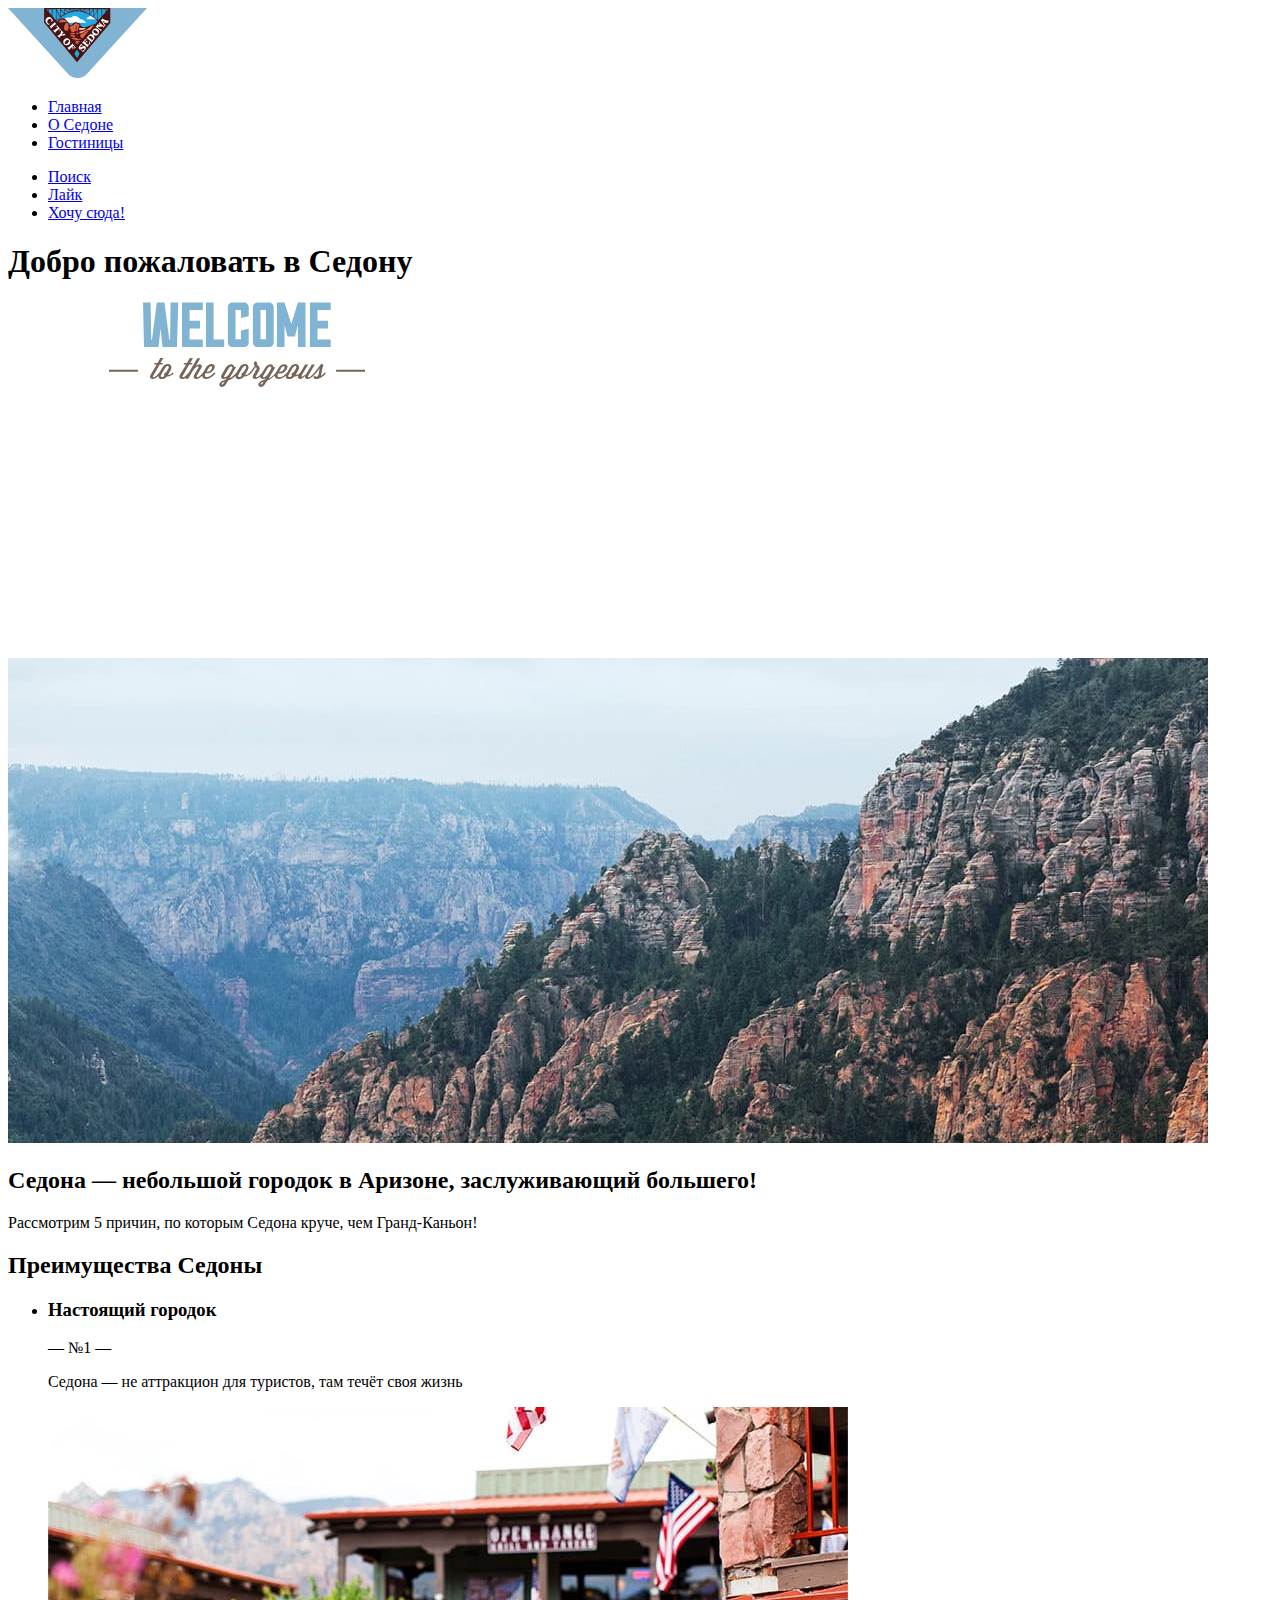
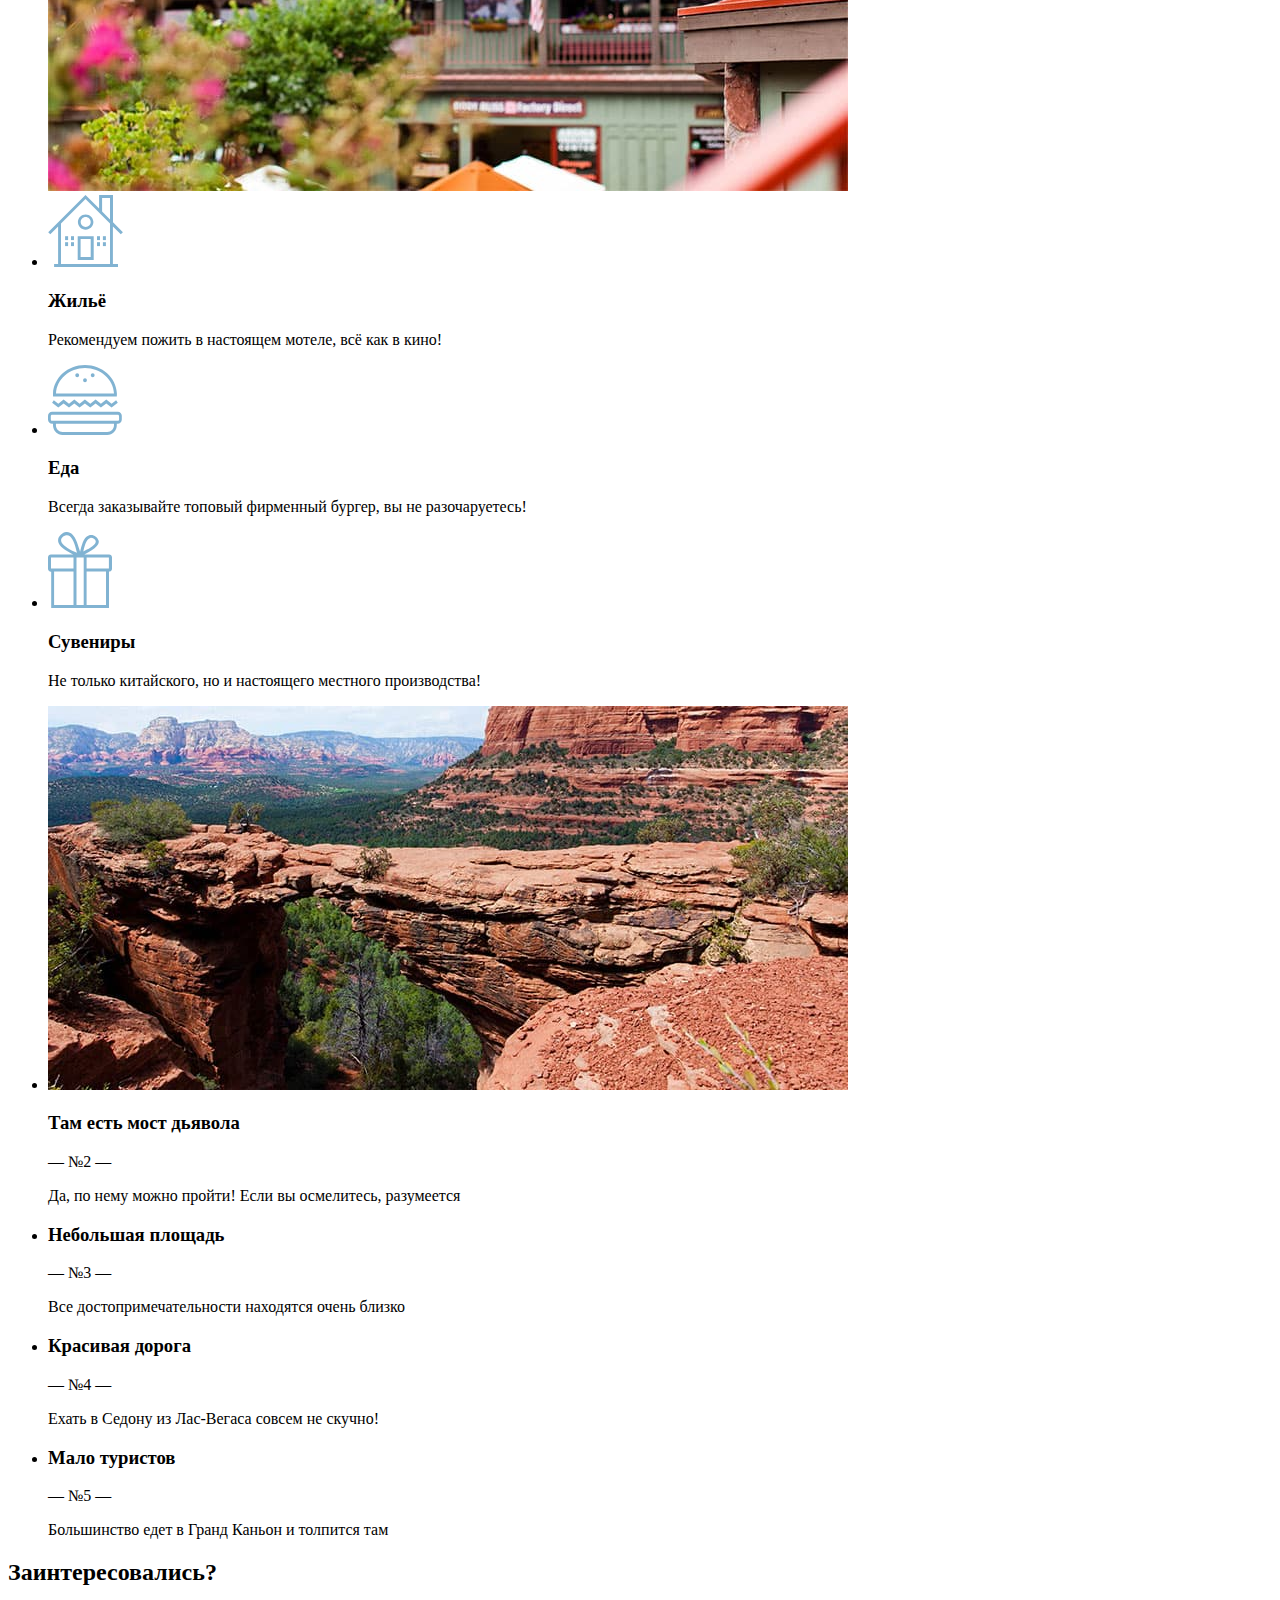
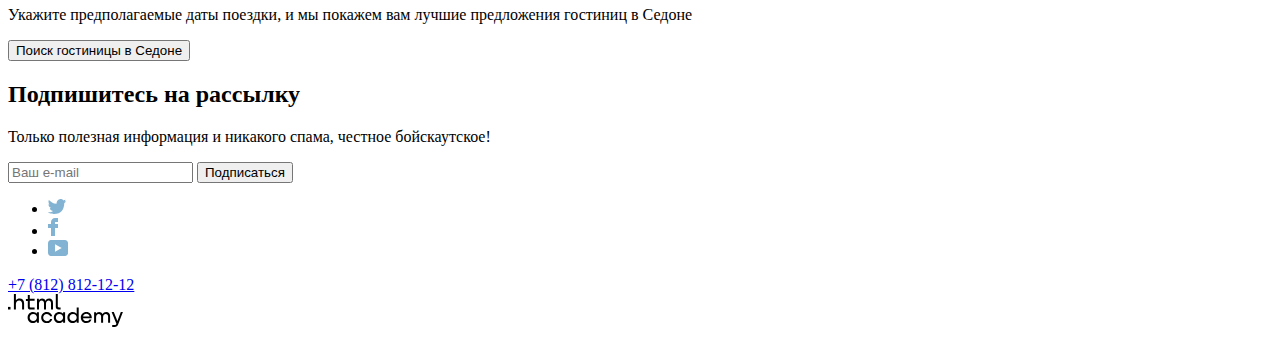
==== 03-live-img-css/index.html @ 6b1d83e8 "разделила верстку на лайвы" ====
<!DOCTYPE html>
<html lang="ru">
<head>
    <meta charset="UTF-8">
    <title>Sedona</title>
</head>
<body>
	<header class="page-header">
		<img class="header-logo" src="images/logo.svg" alt="Логотип Седона">
		<nav class="navigation">
	    <ul class="navigation-list">
				<li class="navigation-item">
					<a class="navigation-link" href="index.html">Главная</a>
				</li>
				<li class="navigation-item">
					<a class="navigation-link" href="#">О Седоне</a>
				</li>
				<li class="navigation-item">
					<a class="navigation-link" href="catalog.html">Гостиницы</a>
				</li>
			</ul>
			<ul class="navigation-list navigation-buttons">
				<li class="navigation-item">
					<a class="navigation-link" href="#">
						<span class="visually-hidden">Поиск</span>
					</a>
				</li>
				<li class="navigation-item">
					<a class="navigation-link" href="#">
						<span class="visually-hidden">Лайк</span>
					</a>
				</li>
				<li class="navigation-item">
					<a class="navigation-link" href="#">Хочу сюда!</a>
				</li>
			</ul>
		</nav>
	</header>

	<main class="main-index">
		<section class="welcome">
			<h1 class="visually-hidden">Добро пожаловать в Седону</h1>
			<img class="welcome-image" src="images/welcome.svg" alt="Добро пожаловать в Седону.">
			<img class="welcome-image" src="images/index-background.jpg" alt="Изображение гор Седоны.">
			<h2 class="welcome-title">Седона — небольшой городок в Аризоне, заслуживающий большего!</h2>
			<p class="welcome-description">Рассмотрим 5 причин, по которым Седона круче, чем Гранд-Каньон!</p>
		</section>
		<section class="advantages">
			<h2 class="visually-hidden">Преимущества Седоны</h2>
			<ul class="advantages-list">
				<li class="advantages-item">
					<h3 class="advantages-title">Настоящий городок</h3>
					<span class="advatages-number">— №1 —</span>
					<p class="advantages-description">Седона — не аттракцион для туристов, там течёт своя жизнь</p>
					<img class="advantages-image" src="images/photo-1.jpg" alt="Настоящий городок">
				</li>
				<li class="advantages-item">
					<img class="advantages-image" src="images/icon-1.svg" alt="Жильё">
					<h3 class="advantages-title">Жильё</h3>
					<p class="advantages-description">Рекомендуем пожить в настоящем мотеле, всё как в кино!</p>
				</li>
				<li class="advantages-item">
					<img class="advantages-list" src="images/icon-2.svg" alt="Еда">
					<h3 class="advantages-title">Еда</h3>
					<p class="advantages-description">Всегда заказывайте топовый фирменный бургер, вы не разочаруетесь!</p>
				</li>
				<li class="advantages-item">
					<img class="advantages-list" src="images/icon-3.svg" alt="Сувениры">
					<h3 class="advantages-title">Сувениры</h3>
					<p class="advantages-description">Не только китайского, но и настоящего местного производства!</p>
				</li>
				<li class="advantages-item">
					<img class="advantages-image" src="images/photo-2.jpg" alt="Там есть мост дьявола">
					<h3 class="advantages-title">Там есть мост дьявола</h3>
					<span class="advatages-number">— №2 —</span>
					<p class="advantages-description">Да, по нему можно пройти! Если вы осмелитесь, разумеется</p>
				</li>
				<li class="advantages-list">
					<h3 class="advantages-title">Небольшая площадь</h3>
					<span class="advantages-number">— №3 —</span>
					<p class="advantages-description">Все достопримечательности находятся очень близко</p>
				</li>
				<li class="advantages-list">
					<h3 class="advantages-title">Красивая дорога</h3>
					<span class="advantages-number">— №4 —</span>
					<p class="advantages-description">Ехать в Седону из Лас-Вегаса совсем не скучно!</p>
				</li>
				<li class="advantages-list">
					<h3 class="advantages-title">Мало туристов</h3>
					<span class="advantages-number">— №5 —</span>
					<p class="advantages-description">Большинство едет в Гранд Каньон и толпится там</p>
				</li>
			</ul>
	  </section>
		<section class="booking">
			<h2 class="booking-title">Заинтересовались?</h2>
			<p class="booking-description">Укажите предполагаемые даты поездки, и мы покажем вам лучшие предложения гостиниц в Седоне
			</p>
			<button class="button">Поиск гостиницы в Седоне</button>
		</section>
	</main>

	<footer class="page-footer">
		<section class="subscription">
			<h2 class="subscription-title">Подпишитесь на рассылку</h2>
			<p class="subscription-description">Только полезная информация и никакого спама,
			честное бойскаутское!</p>
			<form action="https://echo.htmlacademy.ru/" method="get">
				<input class="subscription-input" type="email" name="subscription" placeholder="Ваш e-mail">
				<button class="button" type="submit">Подписаться</button>
			</form>
		</section>
		<div class="footer-social">
			<ul class="footer-social-list">
				<li class="footer-social-item">
					<a class="button" href="https://twitter.com/htmlacademy_ru">
						<img src="images/social-twitter.svg" alt="Ссылка на твиттер">
					</a>
				</li>
				<li class="footer-social-item">
					<a class="button" href="https://www.facebook.com/htmlacademy">
						<img src="images/social-facebook.svg" alt="Ссылка на фейсбук">
					</a>
				</li>
				<li class="footer-social-item">
					<a class="button" href="https://www.youtube.com/c/HTMLAcademyRUS">
						<img src="images/social-youtube.svg" alt="Ссылка на ютуб">
					</a>
				</li>
			</ul>
		</div>
		<div class="footer-phone">
			<a href="tel:+78128121212">+7 (812) 812-12-12</a>
		</div>
		<div class="footer-logo">
			<a href="https://htmlacademy.ru/">
				<img class="footer-image" src="images/logo_htmlacademy.svg" alt="html academy logo">
			</a>
		</div>
	</footer>
</body>
</html>
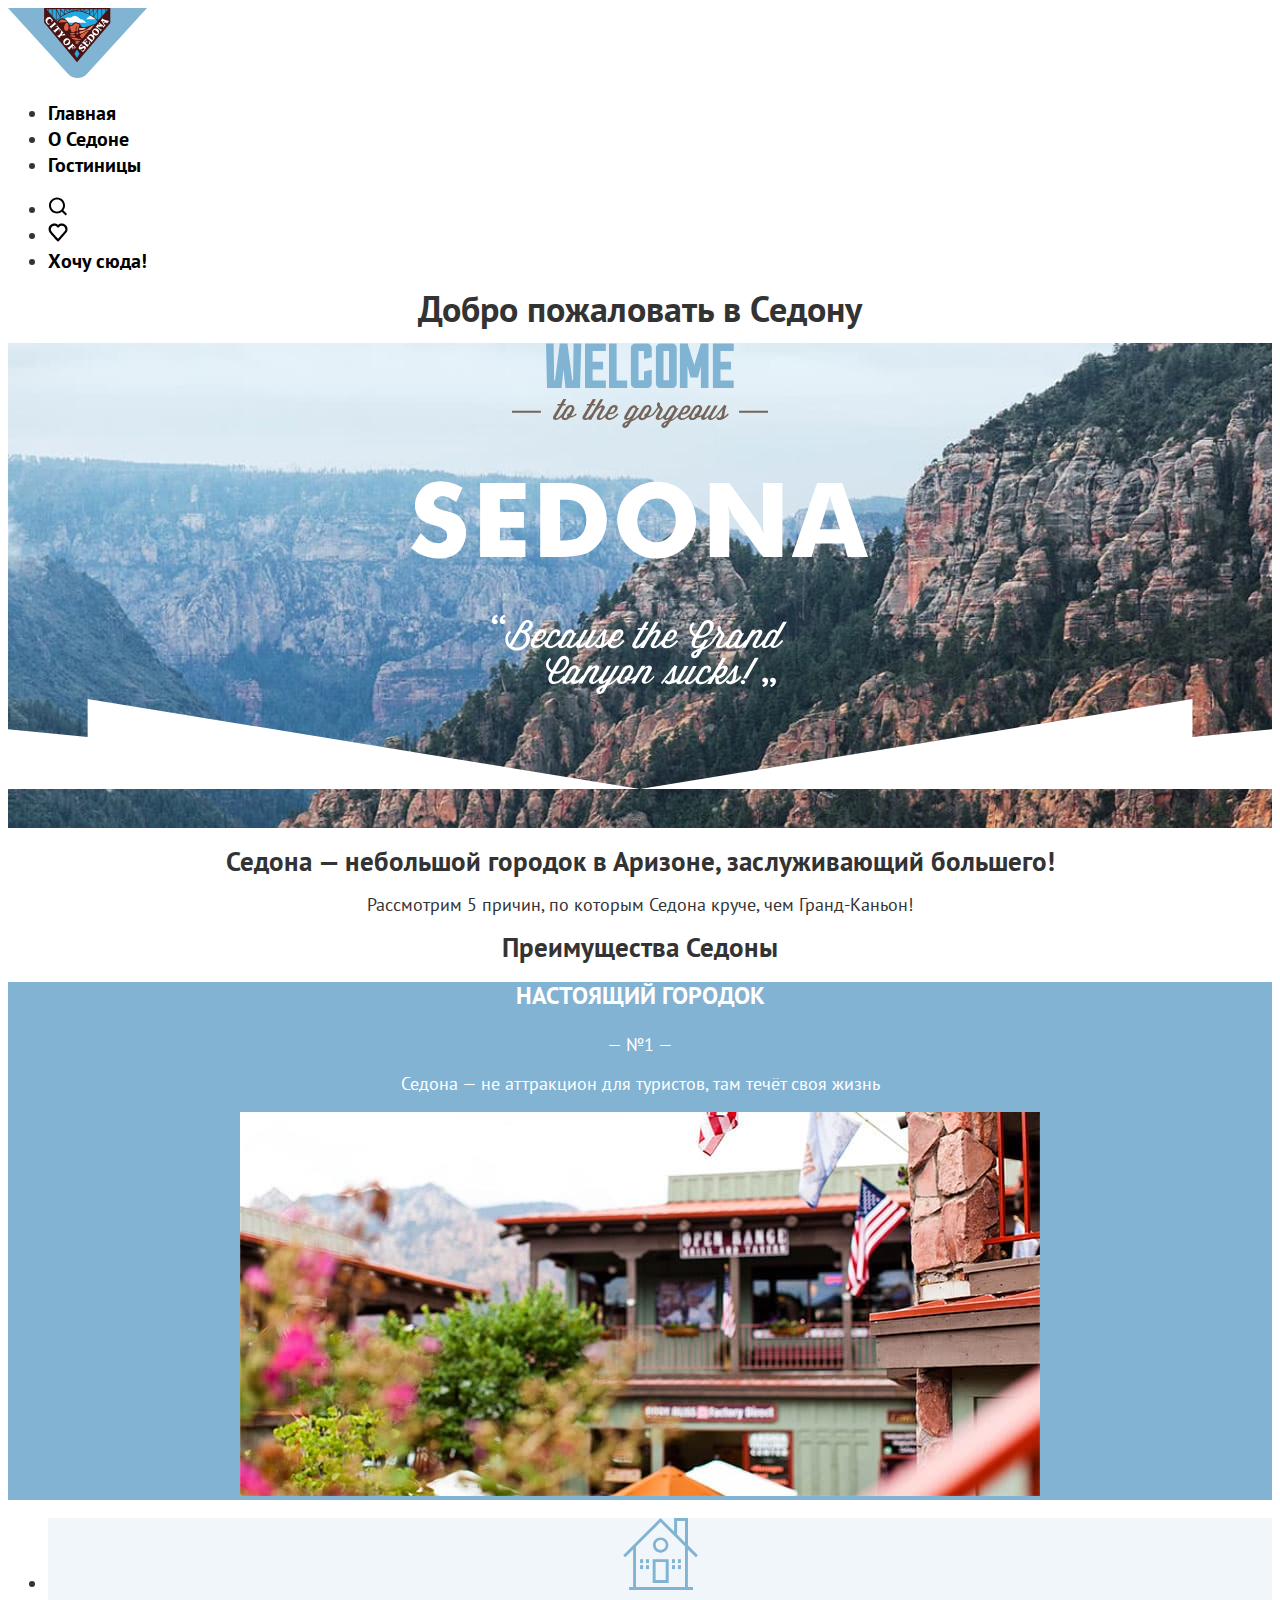
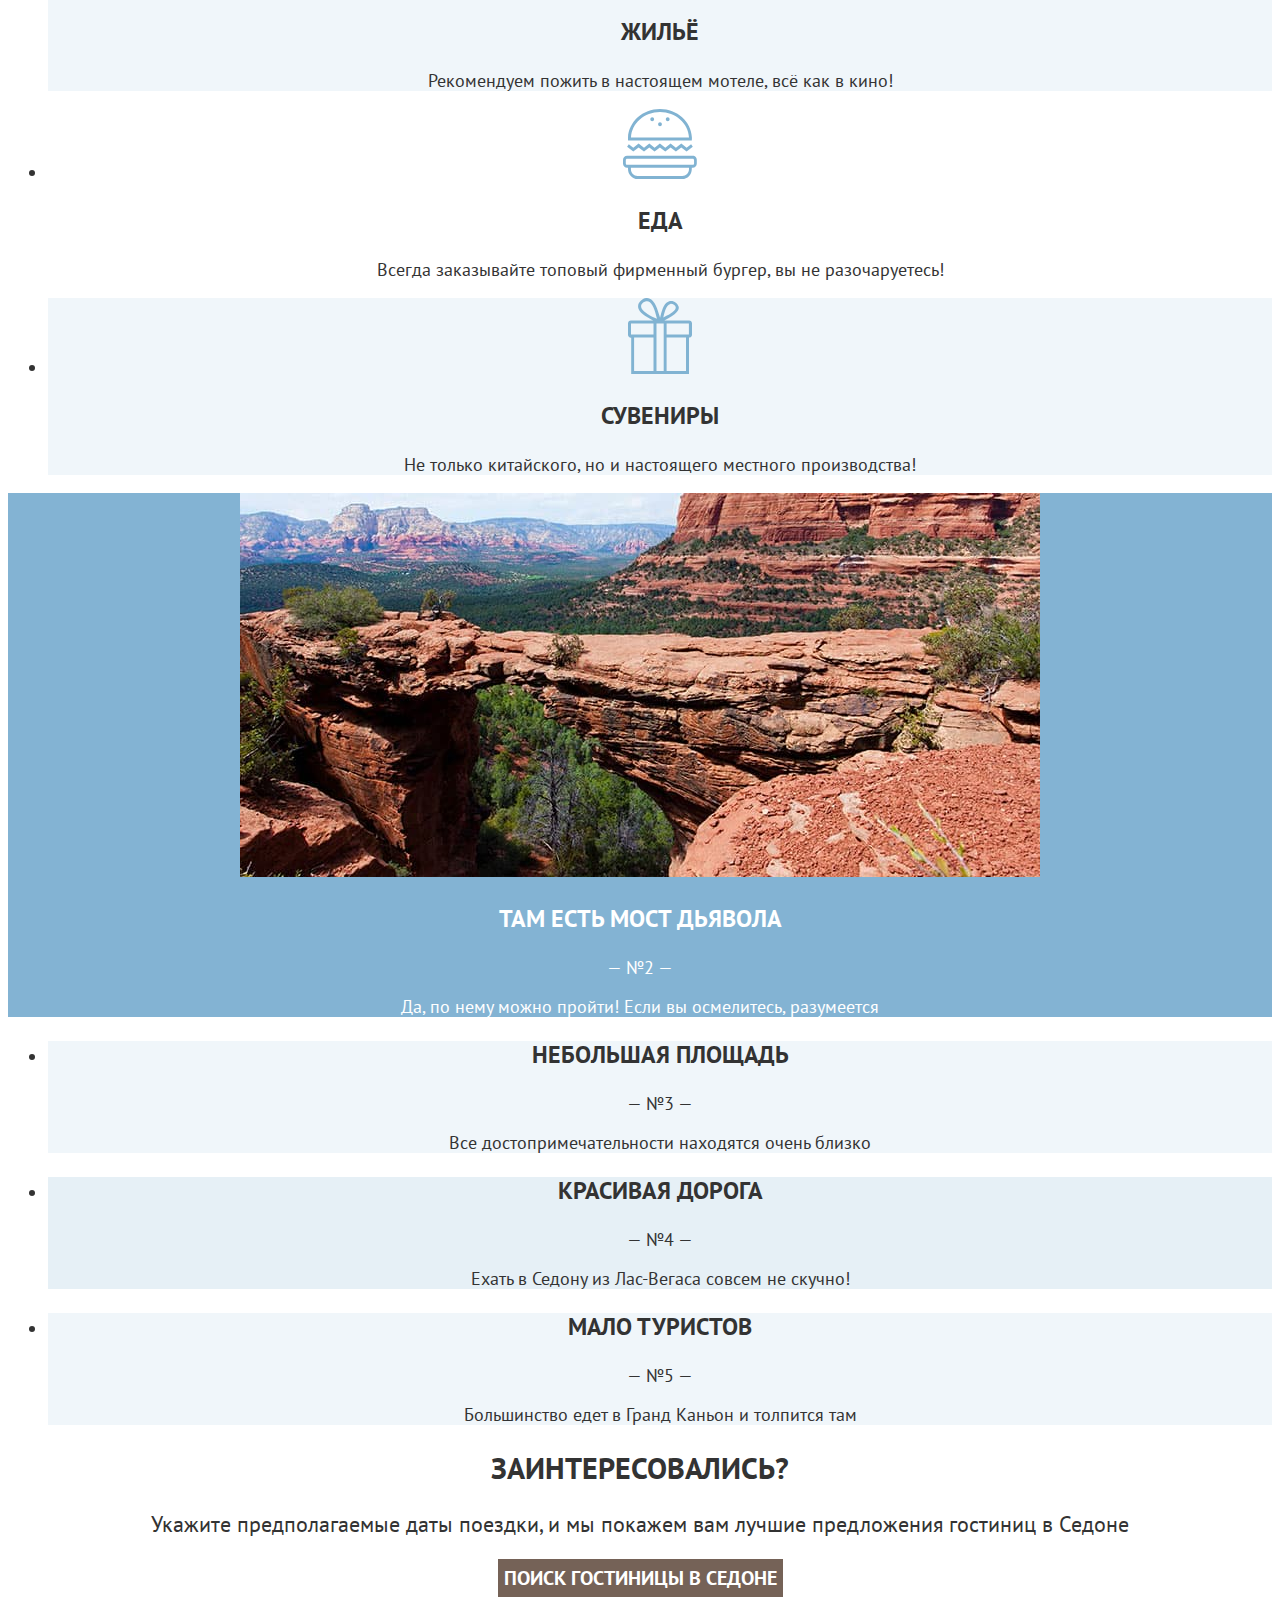
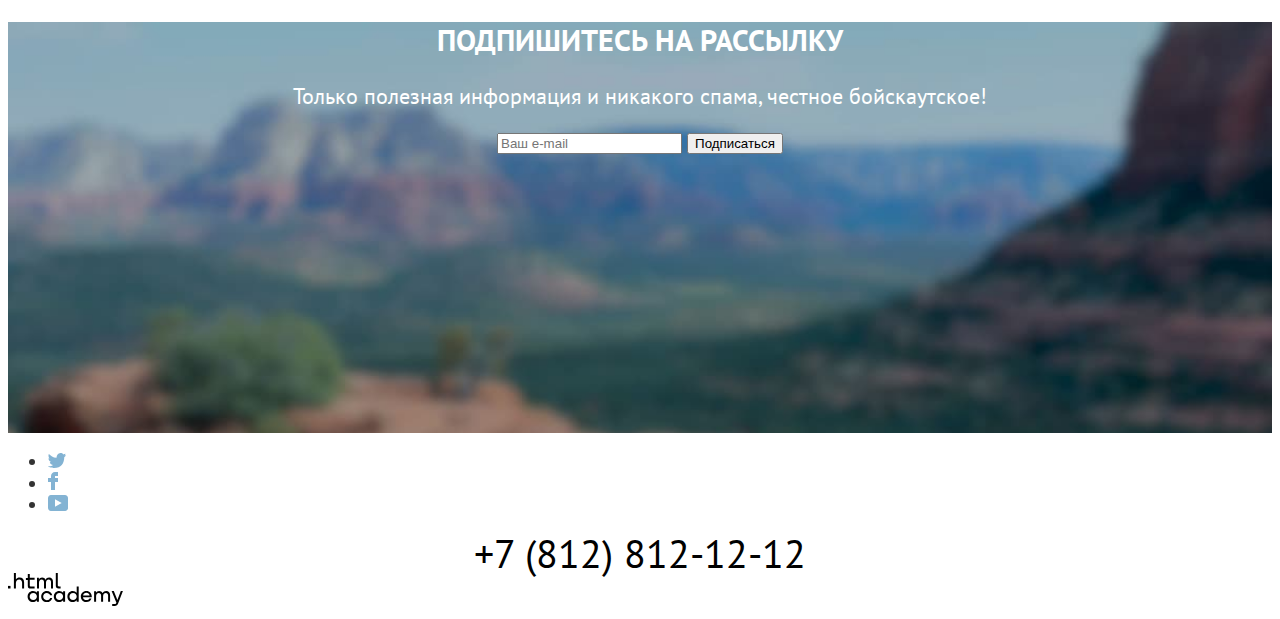
==== commit d15c7f06: "сверстала базовые стили" ====
--- a/03-live-img-css/index.html
+++ b/03-live-img-css/index.html
@@ -1,12 +1,13 @@
 <!DOCTYPE html>
 <html lang="ru">
 <head>
-    <meta charset="UTF-8">
-    <title>Sedona</title>
+	<meta charset="UTF-8">
+	<title>Sedona</title>
+	<link rel="stylesheet" href="styles/styles.css">
 </head>
 <body>
 	<header class="page-header">
-		<img class="header-logo" src="images/logo.svg" alt="Логотип Седона">
+		<img class="header-logo" width="139" height="70" src="images/logo.svg" alt="Логотип Седона">
 		<nav class="navigation">
 	    <ul class="navigation-list">
 				<li class="navigation-item">
@@ -22,12 +23,12 @@
 			<ul class="navigation-list navigation-buttons">
 				<li class="navigation-item">
 					<a class="navigation-link" href="#">
-						<span class="visually-hidden">Поиск</span>
+						<img class="navigation-image" width="20" height="19" src="images/icon-search.svg" alt="Поиск">
 					</a>
 				</li>
 				<li class="navigation-item">
 					<a class="navigation-link" href="#">
-						<span class="visually-hidden">Лайк</span>
+						<img class="navigation-image" width="20" height="19" src="images/icon-like.svg" alt="Лайк">
 					</a>
 				</li>
 				<li class="navigation-item">
@@ -40,52 +41,56 @@
 	<main class="main-index">
 		<section class="welcome">
 			<h1 class="visually-hidden">Добро пожаловать в Седону</h1>
-			<img class="welcome-image" src="images/welcome.svg" alt="Добро пожаловать в Седону.">
-			<img class="welcome-image" src="images/index-background.jpg" alt="Изображение гор Седоны.">
+			<div class="welcome-banner">
+				<img class="welcome-image" width="458" height="352" src="images/welcome.svg" alt="Добро пожаловать в Седону.">
+				<img class="welcome-divider" width="1200" height="57" src="images/divider.svg" alt="Разделитель">
+			</div>
 			<h2 class="welcome-title">Седона — небольшой городок в Аризоне, заслуживающий большего!</h2>
 			<p class="welcome-description">Рассмотрим 5 причин, по которым Седона круче, чем Гранд-Каньон!</p>
 		</section>
 		<section class="advantages">
 			<h2 class="visually-hidden">Преимущества Седоны</h2>
-			<ul class="advantages-list">
-				<li class="advantages-item">
+			<div class="advantages-item advantages-item-1">
 					<h3 class="advantages-title">Настоящий городок</h3>
 					<span class="advatages-number">— №1 —</span>
 					<p class="advantages-description">Седона — не аттракцион для туристов, там течёт своя жизнь</p>
-					<img class="advantages-image" src="images/photo-1.jpg" alt="Настоящий городок">
-				</li>
-				<li class="advantages-item">
-					<img class="advantages-image" src="images/icon-1.svg" alt="Жильё">
+					<img class="advantages-image" width="800" height="384" src="images/photo-1.jpg" alt="Настоящий городок">
+			</div>
+			<ul class="advantages-list">
+				<li class="advantages-item advantages-item-2">
+					<img class="advantages-image" width="75" height="72" src="images/icon-1.svg" alt="Жильё">
 					<h3 class="advantages-title">Жильё</h3>
 					<p class="advantages-description">Рекомендуем пожить в настоящем мотеле, всё как в кино!</p>
 				</li>
-				<li class="advantages-item">
-					<img class="advantages-list" src="images/icon-2.svg" alt="Еда">
+				<li class="advantages-item advantages-item-3">
+					<img class="advantages-list" width="74" height="70" src="images/icon-2.svg" alt="Еда">
 					<h3 class="advantages-title">Еда</h3>
 					<p class="advantages-description">Всегда заказывайте топовый фирменный бургер, вы не разочаруетесь!</p>
 				</li>
-				<li class="advantages-item">
-					<img class="advantages-list" src="images/icon-3.svg" alt="Сувениры">
+				<li class="advantages-item advantages-item-4">
+					<img class="advantages-list" width="64" height="76" src="images/icon-3.svg" alt="Сувениры">
 					<h3 class="advantages-title">Сувениры</h3>
 					<p class="advantages-description">Не только китайского, но и настоящего местного производства!</p>
 				</li>
-				<li class="advantages-item">
-					<img class="advantages-image" src="images/photo-2.jpg" alt="Там есть мост дьявола">
-					<h3 class="advantages-title">Там есть мост дьявола</h3>
-					<span class="advatages-number">— №2 —</span>
-					<p class="advantages-description">Да, по нему можно пройти! Если вы осмелитесь, разумеется</p>
-				</li>
-				<li class="advantages-list">
+			</ul>
+			<div class="advantages-item advantages-item-5">
+				<img class="advantages-image" width="800" height="384" src="images/photo-2.jpg" alt="Там есть мост дьявола">
+				<h3 class="advantages-title">Там есть мост дьявола</h3>
+				<span class="advatages-number">— №2 —</span>
+				<p class="advantages-description">Да, по нему можно пройти! Если вы осмелитесь, разумеется</p>
+			</div>
+			<ul class="advantages-list">
+				<li class="advantages-item advantages-item-6 ">
 					<h3 class="advantages-title">Небольшая площадь</h3>
 					<span class="advantages-number">— №3 —</span>
 					<p class="advantages-description">Все достопримечательности находятся очень близко</p>
 				</li>
-				<li class="advantages-list">
+				<li class="advantages-item advantages-item-7">
 					<h3 class="advantages-title">Красивая дорога</h3>
 					<span class="advantages-number">— №4 —</span>
 					<p class="advantages-description">Ехать в Седону из Лас-Вегаса совсем не скучно!</p>
 				</li>
-				<li class="advantages-list">
+				<li class="advantages-item advantages-item-8">
 					<h3 class="advantages-title">Мало туристов</h3>
 					<span class="advantages-number">— №5 —</span>
 					<p class="advantages-description">Большинство едет в Гранд Каньон и толпится там</p>
@@ -96,12 +101,12 @@
 			<h2 class="booking-title">Заинтересовались?</h2>
 			<p class="booking-description">Укажите предполагаемые даты поездки, и мы покажем вам лучшие предложения гостиниц в Седоне
 			</p>
-			<button class="button">Поиск гостиницы в Седоне</button>
+			<button class="booking-button">Поиск гостиницы в Седоне</button>
 		</section>
 	</main>
 
 	<footer class="page-footer">
-		<section class="subscription">
+		<section class="subscription subscription-index">
 			<h2 class="subscription-title">Подпишитесь на рассылку</h2>
 			<p class="subscription-description">Только полезная информация и никакого спама,
 			честное бойскаутское!</p>
@@ -114,17 +119,17 @@
 			<ul class="footer-social-list">
 				<li class="footer-social-item">
 					<a class="button" href="https://twitter.com/htmlacademy_ru">
-						<img src="images/social-twitter.svg" alt="Ссылка на твиттер">
+						<img src="images/social-twitter.svg" width="18" height="15" alt="Ссылка на твиттер">
 					</a>
 				</li>
 				<li class="footer-social-item">
 					<a class="button" href="https://www.facebook.com/htmlacademy">
-						<img src="images/social-facebook.svg" alt="Ссылка на фейсбук">
+						<img src="images/social-facebook.svg" width="10" height="18" alt="Ссылка на фейсбук">
 					</a>
 				</li>
 				<li class="footer-social-item">
 					<a class="button" href="https://www.youtube.com/c/HTMLAcademyRUS">
-						<img src="images/social-youtube.svg" alt="Ссылка на ютуб">
+						<img src="images/social-youtube.svg" width="20" height="16" alt="Ссылка на ютуб">
 					</a>
 				</li>
 			</ul>
@@ -134,7 +139,7 @@
 		</div>
 		<div class="footer-logo">
 			<a href="https://htmlacademy.ru/">
-				<img class="footer-image" src="images/logo_htmlacademy.svg" alt="html academy logo">
+				<img class="footer-image" width="115" height="34" src="images/logo_htmlacademy.svg" alt="html academy logo">
 			</a>
 		</div>
 	</footer>
--- a/03-live-img-css/styles/styles.css
+++ b/03-live-img-css/styles/styles.css
@@ -0,0 +1,274 @@
+@font-face {
+	font-family: "PT Sans";
+	font-style: normal;
+	font-weight: 400;
+	src: url("../fonts/ptsans-400.woff2") format("woff2");
+	font-display: swap;
+}
+
+@font-face {
+	font-family: "PT Sans";
+	font-style: normal;
+	font-weight: 700;
+	src: url("../fonts/ptsans-700.woff2") format("woff2");
+	font-display: swap;
+}
+
+body {
+	font-family: "PT Sans", sans-serif;
+	font-size: 18px;
+	line-height: 21px;
+	color: #333333;
+	background-color: #ffffff;
+}
+
+.navigation-link {
+	color: #000000;
+	font-weight: 700;
+	font-size: 20px;
+	line-height: 26px;
+	text-decoration: none;
+}
+
+.welcome {
+	text-align: center;
+}
+
+.welcome-banner {
+	background-color: #ffffff;
+	color: #000000;
+	background-image: url(../images/index-background.jpg);
+	background-repeat: no-repeat;
+	background-size: 100% auto;
+	height: 485px;
+}
+
+.welcome-divider {
+	width: 100%;
+	height: 90px;
+	object-fit: cover;
+}
+
+.advantages {
+	text-align: center;
+}
+
+.advantages-item h3 {
+	text-transform: uppercase;
+	font-size: 24px;
+	line-height: 28px;
+	font-weight: 700;
+}
+
+.advantages-item p {
+	font-size: 18px;
+	line-height: 21px;
+}
+
+.advantages-item-1,
+.advantages-item-5 {
+	background-color: #83B3D3;
+	color: #ffffff;
+}
+
+.advantages-item-2,
+.advantages-item-4,
+.advantages-item-6,
+.advantages-item-8 {
+	background-color: rgba(131, 179, 211, 0.12);
+}
+
+.advantages-item-3 {
+	background-color: #ffffff;
+}
+
+.advantages-item-7 {
+	background-color: rgba(131, 179, 211, 0.2);
+}
+
+.booking {
+	text-align: center;
+	color: #333333;
+}
+
+.booking-title {
+	text-transform: uppercase;
+	font-weight: 700;
+	font-size: 30px;
+	line-height: 36px;
+}
+
+.booking-description {
+	font-size: 22px;
+	line-height: 26px;
+}
+
+.booking-button {
+	text-transform: uppercase;
+	color: #ffffff;
+	background-color: #756257;
+	border: 0;
+	font-size: 20px;
+	line-height: 36px;
+	font-weight: 700;
+	font-family: "PT Sans", sans-serif;
+}
+
+
+.subscription {
+	text-align: center;
+}
+.subscription-index {
+	background-image: url(../images/background.jpg);
+	background-repeat: no-repeat;
+	background-size: 100% auto;
+	height: 411px;
+	color: #ffffff;
+}
+
+.subscription-title {
+	text-transform: uppercase;
+	font-size: 30px;
+	line-height: 36px;
+}
+
+.subscription-description {
+	font-size: 22px;
+	line-height: 26px;
+}
+
+.footer-phone {
+	text-align: center;
+}
+
+.footer-phone a {
+	text-decoration: none;
+	color: #000000;
+	font-size: 40px;
+	line-height: 40px;
+}
+
+
+.header-catalog {
+	background-image: url(../images/catalog-background.jpg);
+	background-repeat: no-repeat;
+	background-size: 100% auto;
+	color: #ffffff;
+}
+
+.header-title {
+	font-size: 60px;
+	line-height: 78px;
+	font-weight: 700;
+}
+
+.breadcrumbs-link {
+	text-decoration: none;
+}
+
+.filter-group {
+	border: 0;
+}
+
+.filter-title {
+	font-weight: 700;
+	font-size: 20px;
+	line-height: 26px;
+}
+
+.filter-label {
+	line-height: 23px;
+}
+
+.apply-button {
+	background-color: #83B3D3;
+	text-transform: uppercase;
+	color: inherit;
+	font-family: inherit;
+	border: 0;
+	font-weight: 700;
+	font-size: 16px;
+}
+
+.reset-button {
+	color: inherit;
+	font-family: inherit;
+	background-color: transparent;
+	border: 0;
+}
+
+.sorting-title {
+	font-size: 30px;
+	line-height: 39px;
+	color: #000000;
+}
+
+.product-cards-title {
+	font-size: 24px;
+	line-height: 31px;
+	color: #000000;
+}
+
+.product-cards-type,
+.product-cards-price {
+	line-height: 23px;
+}
+
+.product-card-button {
+	background-color: #756257;
+	color: #ffffff;
+	text-decoration: none;
+	font-family: inherit;
+	text-transform: uppercase;
+	font-weight: 700;
+}
+
+.product-favorite-button {
+	background-color: #83B3D3;
+	color: #ffffff;
+	border: 0;
+	font-family: inherit;
+	text-transform: uppercase;
+	font-size: 18px;
+	line-height: 21px;
+	font-weight: 700;
+}
+
+.product-favorite-button-current {
+	background-color: #7DB54F;
+}
+
+.product-cards-rating {
+	background-color: #F2F2F2;
+	text-transform: uppercase;
+	font-size: 16px;
+}
+
+.load-more-button {
+	background-color: #83B3D3;
+	color: #ffffff;
+	font-size: 20px;
+	line-height: 26px;
+	text-transform: uppercase;
+	font-family: inherit;
+	border: 0;
+	font-weight: 700;
+	width: 100%;
+	height: 60px;
+}
+
+.pagination-item {
+	background-color: #83B3D3;
+	width: 55px;
+	height: 55px;
+	text-align: center;
+}
+
+.pagination-link {
+	color: #ffffff;
+	font-size: 20px;
+	line-height: 26px;
+	font-weight: 700;
+	text-transform: uppercase;
+	text-decoration: none;
+}